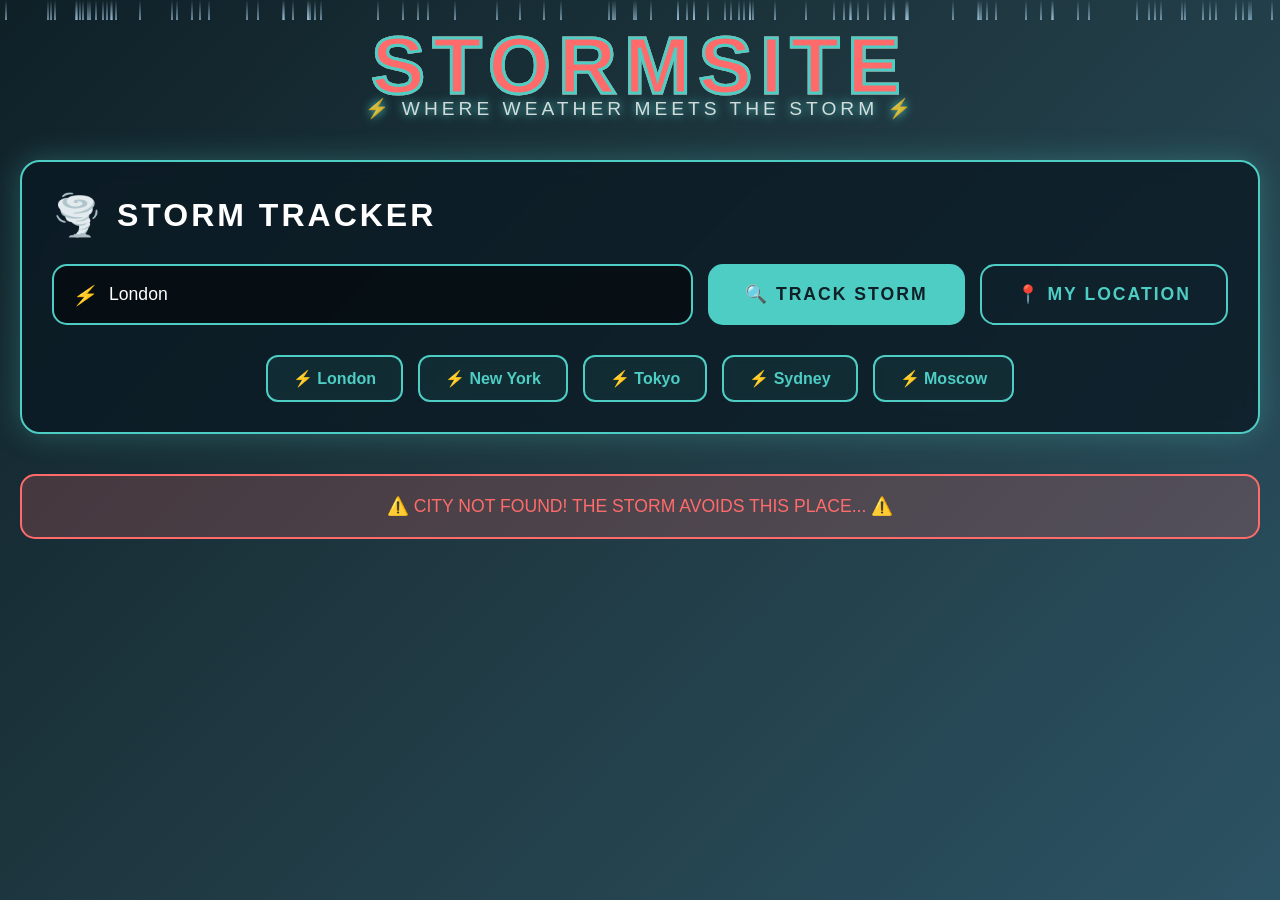
==== Stormsite/index.html @ b5565123 "Add files via upload" ====
<!DOCTYPE html>
<html lang="en">
<head>
    <meta charset="UTF-8">
    <meta name="viewport" content="width=device-width, initial-scale=1.0">
    <title>Stormsite - Your Ultimate Weather Companion</title>
    <style>
        * {
            margin: 0;
            padding: 0;
            box-sizing: border-box;
            font-family: 'Montserrat', 'Segoe UI', sans-serif;
        }

        body {
            min-height: 100vh;
            background: linear-gradient(135deg, #0f2027, #203a43, #2c5364);
            position: relative;
            overflow-x: hidden;
        }

        /* Animated storm background */
        .lightning {
            position: fixed;
            top: 0;
            left: 0;
            width: 100%;
            height: 100%;
            pointer-events: none;
            z-index: 1;
            animation: lightningFlash 8s infinite;
        }

        @keyframes lightningFlash {
            0%, 95%, 98% { background: transparent; }
            96%, 97% { background: rgba(255, 255, 255, 0.3); }
        }

        .rain {
            position: fixed;
            top: 0;
            left: 0;
            width: 100%;
            height: 100%;
            pointer-events: none;
            z-index: 2;
        }

        .raindrop {
            position: absolute;
            width: 2px;
            height: 20px;
            background: linear-gradient(transparent, rgba(174, 214, 241, 0.6));
            animation: rain linear infinite;
        }

        @keyframes rain {
            0% { transform: translateY(-100vh); }
            100% { transform: translateY(100vh); }
        }

        .container {
            max-width: 1400px;
            margin: 0 auto;
            padding: 20px;
            position: relative;
            z-index: 10;
        }

        /* Stormsite Header with Glitch Effect */
        .header {
            text-align: center;
            margin-bottom: 40px;
            position: relative;
        }

        .storm-title {
            font-size: 5rem;
            font-weight: 900;
            color: transparent;
            -webkit-text-stroke: 3px #4ecdc4;
            position: relative;
            text-transform: uppercase;
            letter-spacing: 8px;
            animation: flicker 3s infinite;
        }

        .storm-title::before,
        .storm-title::after {
            content: 'STORMSITE';
            position: absolute;
            top: 0;
            left: 0;
            width: 100%;
            height: 100%;
        }

        .storm-title::before {
            color: #ff6b6b;
            -webkit-text-stroke: 3px #ff6b6b;
            animation: glitch 3s infinite;
            z-index: -1;
        }

        .storm-title::after {
            color: #4ecdc4;
            -webkit-text-stroke: 3px #4ecdc4;
            animation: glitch 2s infinite reverse;
            z-index: -2;
        }

        @keyframes glitch {
            0%, 100% { transform: translate(0); }
            20% { transform: translate(-5px, 5px); }
            40% { transform: translate(-5px, -5px); }
            60% { transform: translate(5px, 5px); }
            80% { transform: translate(5px, -5px); }
        }

        @keyframes flicker {
            0%, 100% { opacity: 1; }
            41% { opacity: 1; }
            42% { opacity: 0.8; }
            43% { opacity: 1; }
            44% { opacity: 0.6; }
            45% { opacity: 1; }
        }

        .tagline {
            color: rgba(255,255,255,0.8);
            font-size: 1.2rem;
            letter-spacing: 4px;
            text-transform: uppercase;
            margin-top: -15px;
            text-shadow: 0 0 10px #4ecdc4;
        }

        /* Storm Search Section */
        .storm-search {
            background: rgba(10, 25, 35, 0.8);
            backdrop-filter: blur(10px);
            border-radius: 20px;
            padding: 30px;
            margin-bottom: 40px;
            border: 2px solid #4ecdc4;
            box-shadow: 0 0 30px rgba(78, 205, 196, 0.3);
            transform-style: preserve-3d;
            animation: borderPulse 2s infinite;
        }

        @keyframes borderPulse {
            0%, 100% { border-color: #4ecdc4; box-shadow: 0 0 30px rgba(78, 205, 196, 0.3); }
            50% { border-color: #ff6b6b; box-shadow: 0 0 50px rgba(255, 107, 107, 0.5); }
        }

        .search-header {
            display: flex;
            align-items: center;
            gap: 15px;
            margin-bottom: 25px;
        }

        .storm-icon {
            font-size: 2.5rem;
            animation: stormSpin 4s linear infinite;
        }

        @keyframes stormSpin {
            from { transform: rotate(0deg); }
            to { transform: rotate(360deg); }
        }

        .search-header h2 {
            color: white;
            font-size: 2rem;
            text-transform: uppercase;
            letter-spacing: 3px;
        }

        .search-grid {
            display: grid;
            grid-template-columns: 1fr auto auto;
            gap: 15px;
        }

        .input-group {
            position: relative;
        }

        .input-group i {
            position: absolute;
            left: 20px;
            top: 50%;
            transform: translateY(-50%);
            color: #4ecdc4;
            font-size: 1.2rem;
        }

        #cityInput {
            width: 100%;
            padding: 18px 25px 18px 55px;
            font-size: 1.1rem;
            background: rgba(0, 0, 0, 0.5);
            border: 2px solid #4ecdc4;
            border-radius: 15px;
            color: white;
            transition: all 0.3s;
        }

        #cityInput:focus {
            outline: none;
            border-color: #ff6b6b;
            box-shadow: 0 0 20px rgba(255, 107, 107, 0.5);
            transform: scale(1.02);
        }

        #cityInput::placeholder {
            color: rgba(255,255,255,0.5);
        }

        .storm-btn {
            padding: 18px 35px;
            font-size: 1.1rem;
            font-weight: 700;
            text-transform: uppercase;
            letter-spacing: 2px;
            border: none;
            border-radius: 15px;
            cursor: pointer;
            transition: all 0.3s;
            position: relative;
            overflow: hidden;
            border: 2px solid transparent;
        }

        .storm-btn::before {
            content: '';
            position: absolute;
            top: 0;
            left: -100%;
            width: 100%;
            height: 100%;
            background: linear-gradient(90deg, transparent, rgba(255,255,255,0.2), transparent);
            transition: left 0.5s;
        }

        .storm-btn:hover::before {
            left: 100%;
        }

        .storm-btn.primary {
            background: #4ecdc4;
            color: #0f2027;
        }

        .storm-btn.primary:hover {
            background: #ff6b6b;
            color: white;
            transform: translateY(-3px);
            box-shadow: 0 10px 30px rgba(255, 107, 107, 0.4);
        }

        .storm-btn.secondary {
            background: transparent;
            color: #4ecdc4;
            border: 2px solid #4ecdc4;
        }

        .storm-btn.secondary:hover {
            background: #4ecdc4;
            color: #0f2027;
            transform: translateY(-3px);
            box-shadow: 0 10px 30px rgba(78, 205, 196, 0.4);
        }

        /* Storm Cities */
        .storm-cities {
            display: flex;
            gap: 15px;
            justify-content: center;
            flex-wrap: wrap;
            margin-top: 30px;
        }

        .city-bolt {
            background: rgba(78, 205, 196, 0.1);
            border: 2px solid #4ecdc4;
            color: #4ecdc4;
            padding: 12px 25px;
            border-radius: 12px;
            cursor: pointer;
            font-size: 1rem;
            font-weight: 600;
            transition: all 0.3s;
            backdrop-filter: blur(5px);
            display: flex;
            align-items: center;
            gap: 10px;
        }

        .city-bolt:hover {
            background: #ff6b6b;
            border-color: #ff6b6b;
            color: white;
            transform: scale(1.1) rotate(2deg);
            box-shadow: 0 0 30px rgba(255, 107, 107, 0.5);
        }

        .city-bolt i {
            font-size: 1.2rem;
        }

        /* Storm Current Weather */
        .storm-current {
            background: rgba(10, 25, 35, 0.9);
            backdrop-filter: blur(10px);
            border-radius: 30px;
            padding: 40px;
            margin-bottom: 40px;
            border: 2px solid #4ecdc4;
            position: relative;
            overflow: hidden;
            animation: slideInStorm 0.8s ease;
        }

        @keyframes slideInStorm {
            from { transform: translateX(-100px) rotate(-5deg); opacity: 0; }
            to { transform: translateX(0) rotate(0); opacity: 1; }
        }

        .storm-effect {
            position: absolute;
            top: 0;
            left: 0;
            width: 100%;
            height: 100%;
            background: radial-gradient(circle at 20% 50%, rgba(78, 205, 196, 0.1), transparent 50%);
            pointer-events: none;
        }

        .weather-header-storm {
            display: grid;
            grid-template-columns: auto 1fr auto;
            gap: 30px;
            align-items: center;
            margin-bottom: 40px;
        }

        .storm-location h2 {
            color: #4ecdc4;
            font-size: 2.5rem;
            font-weight: 700;
            text-transform: uppercase;
            letter-spacing: 2px;
        }

        .storm-location p {
            color: rgba(255,255,255,0.7);
            font-size: 1.1rem;
        }

        .storm-temp-box {
            text-align: center;
            cursor: pointer;
        }

        .storm-temp {
            font-size: 6rem;
            font-weight: 900;
            color: #ff6b6b;
            text-shadow: 0 0 30px rgba(255, 107, 107, 0.5);
            line-height: 1;
            position: relative;
            display: inline-block;
        }

        .storm-temp small {
            font-size: 2rem;
            color: #4ecdc4;
        }

        .temp-switch {
            margin-top: 10px;
            font-size: 1rem;
            color: #4ecdc4;
            opacity: 0.7;
        }

        .storm-icon-large {
            font-size: 8rem;
            filter: drop-shadow(0 0 30px #4ecdc4);
            animation: stormFloat 3s ease-in-out infinite;
        }

        @keyframes stormFloat {
            0%, 100% { transform: translateY(0) rotate(0deg); }
            50% { transform: translateY(-20px) rotate(5deg); }
        }

        .storm-details {
            display: grid;
            grid-template-columns: repeat(auto-fit, minmax(200px, 1fr));
            gap: 25px;
            margin-top: 40px;
        }

        .storm-detail-card {
            background: rgba(78, 205, 196, 0.1);
            border: 2px solid #4ecdc4;
            border-radius: 20px;
            padding: 25px;
            text-align: center;
            transition: all 0.3s;
            cursor: pointer;
            position: relative;
            overflow: hidden;
        }

        .storm-detail-card::after {
            content: '⚡';
            position: absolute;
            bottom: -20px;
            right: -20px;
            font-size: 4rem;
            opacity: 0.1;
            transform: rotate(-20deg);
        }

        .storm-detail-card:hover {
            transform: translateY(-10px) scale(1.05);
            border-color: #ff6b6b;
            background: rgba(255, 107, 107, 0.1);
        }

        .storm-detail-card i {
            font-size: 2.5rem;
            color: #4ecdc4;
            margin-bottom: 15px;
        }

        .detail-label-storm {
            color: rgba(255,255,255,0.7);
            font-size: 0.9rem;
            text-transform: uppercase;
            letter-spacing: 1px;
            margin-bottom: 10px;
        }

        .detail-value-storm {
            color: #ff6b6b;
            font-size: 2rem;
            font-weight: 700;
        }

        /* Storm Forecast */
        .storm-forecast {
            background: rgba(10, 25, 35, 0.9);
            backdrop-filter: blur(10px);
            border-radius: 30px;
            padding: 40px;
            border: 2px solid #4ecdc4;
            margin-bottom: 40px;
        }

        .forecast-header {
            display: flex;
            justify-content: space-between;
            align-items: center;
            margin-bottom: 30px;
        }

        .forecast-header h3 {
            color: #4ecdc4;
            font-size: 2rem;
            text-transform: uppercase;
            letter-spacing: 2px;
        }

        .forecast-scroll {
            display: grid;
            grid-template-columns: repeat(auto-fit, minmax(180px, 1fr));
            gap: 20px;
        }

        .storm-day-card {
            background: rgba(78, 205, 196, 0.1);
            border: 2px solid #4ecdc4;
            border-radius: 20px;
            padding: 25px 15px;
            text-align: center;
            transition: all 0.3s;
            cursor: pointer;
            position: relative;
            overflow: hidden;
        }

        .storm-day-card:hover {
            transform: translateY(-10px) rotate(-2deg);
            border-color: #ff6b6b;
            box-shadow: 0 20px 40px rgba(255, 107, 107, 0.3);
        }

        .day-name {
            color: #4ecdc4;
            font-size: 1.3rem;
            font-weight: 700;
            margin-bottom: 10px;
        }

        .day-date {
            color: rgba(255,255,255,0.6);
            font-size: 0.9rem;
            margin-bottom: 20px;
        }

        .day-icon {
            font-size: 3rem;
            margin-bottom: 15px;
            filter: drop-shadow(0 0 15px #4ecdc4);
        }

        .day-temp {
            font-size: 2rem;
            font-weight: 700;
            color: #ff6b6b;
        }

        .day-desc {
            color: rgba(255,255,255,0.7);
            font-size: 0.9rem;
            margin-top: 10px;
            text-transform: capitalize;
        }

        /* Storm Facts */
        .storm-facts {
            background: rgba(10, 25, 35, 0.9);
            backdrop-filter: blur(10px);
            border-radius: 20px;
            padding: 25px 35px;
            border: 2px solid #4ecdc4;
            cursor: pointer;
            transition: all 0.3s;
            margin-bottom: 30px;
        }

        .storm-facts:hover {
            transform: scale(1.02);
            border-color: #ff6b6b;
            box-shadow: 0 0 40px rgba(255, 107, 107, 0.3);
        }

        .fact-content {
            display: flex;
            align-items: center;
            gap: 20px;
            color: white;
        }

        .fact-icon {
            font-size: 2.5rem;
            animation: thunderShake 2s infinite;
        }

        @keyframes thunderShake {
            0%, 100% { transform: translateX(0); }
            25% { transform: translateX(-5px); }
            75% { transform: translateX(5px); }
        }

        .fact-text {
            font-size: 1.1rem;
            line-height: 1.5;
            color: #4ecdc4;
        }

        /* Loading Animation */
        .storm-loading {
            text-align: center;
            padding: 60px;
        }

        .thunder-spinner {
            width: 80px;
            height: 80px;
            position: relative;
            margin: 0 auto 30px;
        }

        .bolt {
            position: absolute;
            font-size: 3rem;
            animation: thunderBolt 1.5s infinite;
        }

        .bolt:nth-child(1) { animation-delay: 0s; left: 0; }
        .bolt:nth-child(2) { animation-delay: 0.5s; left: 30px; }
        .bolt:nth-child(3) { animation-delay: 1s; left: 60px; }

        @keyframes thunderBolt {
            0%, 100% { transform: translateY(0) scale(1); opacity: 1; }
            50% { transform: translateY(-30px) scale(1.2); opacity: 0.7; }
        }

        .storm-loading p {
            color: #4ecdc4;
            font-size: 1.2rem;
            text-transform: uppercase;
            letter-spacing: 3px;
        }

        /* Error Message */
        .storm-error {
            background: rgba(255, 107, 107, 0.2);
            border: 2px solid #ff6b6b;
            border-radius: 15px;
            padding: 20px;
            text-align: center;
            margin-bottom: 20px;
            color: #ff6b6b;
            font-size: 1.1rem;
            animation: shake 0.5s;
        }

        @keyframes shake {
            0%, 100% { transform: translateX(0); }
            25% { transform: translateX(-10px); }
            75% { transform: translateX(10px); }
        }

        /* Responsive */
        @media (max-width: 768px) {
            .storm-title { font-size: 3rem; }
            .search-grid { grid-template-columns: 1fr; }
            .weather-header-storm { grid-template-columns: 1fr; text-align: center; }
            .storm-temp { font-size: 4rem; }
            .storm-icon-large { font-size: 5rem; }
        }
    </style>
</head>
<body>
    <div class="lightning"></div>
    <div class="rain" id="rainContainer"></div>

    <div class="container">
        <div class="header">
            <h1 class="storm-title">STORMSITE</h1>
            <div class="tagline">⚡ WHERE WEATHER MEETS THE STORM ⚡</div>
        </div>

        <div class="storm-search">
            <div class="search-header">
                <div class="storm-icon">🌪️</div>
                <h2>STORM TRACKER</h2>
            </div>
            
            <div class="search-grid">
                <div class="input-group">
                    <i>⚡</i>
                    <input type="text" id="cityInput" placeholder="Enter city name..." value="London">
                </div>
                <button class="storm-btn primary" onclick="getWeather()">
                    <span>🔍</span> TRACK STORM
                </button>
                <button class="storm-btn secondary" onclick="getCurrentLocation()">
                    <span>📍</span> MY LOCATION
                </button>
            </div>

            <div class="storm-cities" id="recentCities"></div>
        </div>

        <div class="storm-error" id="errorMessage" style="display: none;"></div>
        
        <div class="storm-loading" id="loading" style="display: none;">
            <div class="thunder-spinner">
                <div class="bolt">⚡</div>
                <div class="bolt">⚡</div>
                <div class="bolt">⚡</div>
            </div>
            <p>SUMMONING THE STORM...</p>
        </div>

        <div id="weatherContent" style="display: none;">
            <div class="storm-current" id="currentWeather"></div>
            
            <div class="storm-forecast">
                <div class="forecast-header">
                    <h3>⚡ 5-DAY STORM FORECAST ⚡</h3>
                    <div style="color: #4ecdc4;">← SWIPE →</div>
                </div>
                <div class="forecast-scroll" id="forecastGrid"></div>
            </div>

            <div class="storm-facts" id="funFact" onclick="showNewFunFact()">
                <div class="fact-content">
                    <div class="fact-icon">🌩️</div>
                    <div class="fact-text" id="funFactText">Did you know? Lightning strikes the Earth about 100 times every second!</div>
                </div>
            </div>
        </div>
    </div>

    <script>
        const API_KEY = '5653e706ceb01e537c389bdd54d76e21'; // Replace with your actual OpenWeatherMap API key
        const BASE_URL = 'https://api.openweathermap.org/data/2.5';
        
        let recentCities = JSON.parse(localStorage.getItem('stormsiteCities')) || ['London', 'New York', 'Tokyo', 'Sydney', 'Moscow'];
        let currentTempCelsius = null;
        let currentUnit = 'C';

        const stormFacts = [
            "⚡ Lightning strikes the Earth about 100 times every second!",
            "🌪️ A single hurricane can release energy equivalent to 10,000 nuclear bombs!",
            "🌧️ The heaviest rainfall ever recorded was 1.825 meters in 24 hours!",
            "❄️ The largest snowflake ever recorded was 38cm wide!",
            "🌈 Rainbows are actually full circles, but we only see half from ground!",
            "🌡️ The highest temperature ever recorded was 56.7°C in Death Valley!",
            "🌬️ Wind isn't visible, but the fastest wind speed was 407 km/h!",
            "⛈️ A thunderstorm can produce up to 100 million volts of electricity!",
            "☁️ A single cloud can weigh more than 1 million pounds!",
            "🌊 90% of global warming is absorbed by the oceans!"
        ];

        // Initialize rain effect
        function createRain() {
            const rainContainer = document.getElementById('rainContainer');
            for (let i = 0; i < 100; i++) {
                const raindrop = document.createElement('div');
                raindrop.className = 'raindrop';
                raindrop.style.left = Math.random() * 100 + '%';
                raindrop.style.animationDuration = (Math.random() * 1 + 0.5) + 's';
                raindrop.style.animationDelay = Math.random() * 5 + 's';
                rainContainer.appendChild(raindrop);
            }
        }

        createRain();
        displayRecentCities();
        showNewFunFact();

        function showNewFunFact() {
            const randomFact = stormFacts[Math.floor(Math.random() * stormFacts.length)];
            document.getElementById('funFactText').textContent = randomFact;
        }

        function displayRecentCities() {
            const container = document.getElementById('recentCities');
            container.innerHTML = '';
            
            recentCities.forEach(city => {
                const chip = document.createElement('div');
                chip.className = 'city-bolt';
                chip.innerHTML = `⚡ ${city}`;
                chip.onclick = () => getWeather(city);
                container.appendChild(chip);
            });
        }

        function addToRecentCities(city) {
            if (!recentCities.includes(city)) {
                recentCities.unshift(city);
                if (recentCities.length > 5) {
                    recentCities.pop();
                }
                localStorage.setItem('stormsiteCities', JSON.stringify(recentCities));
                displayRecentCities();
            }
        }

        function showLoading(show) {
            document.getElementById('loading').style.display = show ? 'block' : 'none';
            if (show) {
                document.getElementById('weatherContent').style.display = 'none';
            }
        }

        function showError(message) {
            const errorDiv = document.getElementById('errorMessage');
            errorDiv.textContent = '⚠️ ' + message + ' ⚠️';
            errorDiv.style.display = 'block';
            setTimeout(() => {
                errorDiv.style.display = 'none';
            }, 4000);
        }

        async function getWeather(city = null) {
            const cityInput = document.getElementById('cityInput');
            const searchCity = city || cityInput.value.trim();
            
            if (!searchCity) {
                showError('ENTER A CITY TO TRACK THE STORM!');
                return;
            }

            showLoading(true);

            try {
                const currentWeather = await fetchWeatherData(`weather?q=${searchCity}&units=metric`);
                const forecast = await fetchWeatherData(`forecast?q=${searchCity}&units=metric`);
                
                currentTempCelsius = currentWeather.main.temp;
                displayCurrentWeather(currentWeather);
                displayForecast(forecast);
                
                addToRecentCities(searchCity);
                cityInput.value = searchCity;
                
                document.getElementById('weatherContent').style.display = 'block';
                showLoading(false);
            } catch (error) {
                showError('CITY NOT FOUND! THE STORM AVOIDS THIS PLACE...');
                showLoading(false);
            }
        }

        async function fetchWeatherData(endpoint) {
            const response = await fetch(`${BASE_URL}/${endpoint}&appid=${API_KEY}`);
            
            if (!response.ok) {
                throw new Error('Weather data not available');
            }
            
            return await response.json();
        }

        function displayCurrentWeather(data) {
            const currentWeather = document.getElementById('currentWeather');
            
            const weatherHtml = `
                <div class="storm-effect"></div>
                <div class="weather-header-storm">
                    <div class="storm-location">
                        <h2>${data.name}</h2>
                        <p>${data.sys.country} • ${new Date().toLocaleDateString('en-US', { weekday: 'long', month: 'long', day: 'numeric' })}</p>
                    </div>
                    <div class="storm-icon-large">${getStormIcon(data.weather[0].icon)}</div>
                    <div class="storm-temp-box" onclick="toggleTemperatureUnit()">
                        <div class="storm-temp">
                            ${Math.round(currentUnit === 'C' ? data.main.temp : (data.main.temp * 9/5) + 32)}<small>°${currentUnit}</small>
                        </div>
                        <div class="temp-switch">⚡ CLICK TO TOGGLE ⚡</div>
                    </div>
                </div>
                <div style="text-align: center; margin: 20px 0;">
                    <span style="color: #4ecdc4; font-size: 2rem; text-transform: uppercase;">${data.weather[0].description}</span>
                </div>
                <div class="storm-details">
                    <div class="storm-detail-card">
                        <i>🌡️</i>
                        <div class="detail-label-storm">FEELS LIKE</div>
                        <div class="detail-value-storm">${Math.round(data.main.feels_like)}°${currentUnit}</div>
                    </div>
                    <div class="storm-detail-card">
                        <i>💧</i>
                        <div class="detail-label-storm">HUMIDITY</div>
                        <div class="detail-value-storm">${data.main.humidity}%</div>
                    </div>
                    <div class="storm-detail-card">
                        <i>🌪️</i>
                        <div class="detail-label-storm">WIND SPEED</div>
                        <div class="detail-value-storm">${data.wind.speed} m/s</div>
                    </div>
                    <div class="storm-detail-card">
                        <i>📊</i>
                        <div class="detail-label-storm">PRESSURE</div>
                        <div class="detail-value-storm">${data.main.pressure} hPa</div>
                    </div>
                </div>
            `;
            
            currentWeather.innerHTML = weatherHtml;
        }

        function displayForecast(data) {
            const forecastGrid = document.getElementById('forecastGrid');
            
            const dailyForecasts = data.list.filter(item => item.dt_txt.includes('12:00:00')).slice(0, 5);
            
            let forecastHtml = '';
            
            dailyForecasts.forEach(day => {
                const date = new Date(day.dt * 1000);
                
                forecastHtml += `
                    <div class="storm-day-card">
                        <div class="day-name">${date.toLocaleDateString('en-US', { weekday: 'short' })}</div>
                        <div class="day-date">${date.toLocaleDateString('en-US', { month: 'short', day: 'numeric' })}</div>
                        <div class="day-icon">${getStormIcon(day.weather[0].icon)}</div>
                        <div class="day-temp">${Math.round(day.main.temp)}°C</div>
                        <div class="day-desc">${day.weather[0].description}</div>
                    </div>
                `;
            });
            
            forecastGrid.innerHTML = forecastHtml;
        }

        function getStormIcon(iconCode) {
            const iconMap = {
                '01d': '☀️', '01n': '🌙',
                '02d': '⛅', '02n': '☁️',
                '03d': '☁️', '03n': '☁️',
                '04d': '☁️', '04n': '☁️',
                '09d': '🌧️', '09n': '🌧️',
                '10d': '🌦️', '10n': '🌧️',
                '11d': '⛈️', '11n': '⛈️',
                '13d': '❄️', '13n': '❄️',
                '50d': '🌫️', '50n': '🌫️'
            };
            return iconMap[iconCode] || '☀️';
        }

        function toggleTemperatureUnit() {
            if (currentUnit === 'C') {
                currentUnit = 'F';
            } else {
                currentUnit = 'C';
            }
            
            const cityInput = document.getElementById('cityInput').value;
            if (cityInput) {
                getWeather(cityInput);
            }
        }

        function getCurrentLocation() {
            if (navigator.geolocation) {
                showLoading(true);
                navigator.geolocation.getCurrentLocation({
                    enableHighAccuracy: true,
                    timeout: 5000,
                    maximumAge: 0
                }, async position => {
                    try {
                        const { latitude, longitude } = position.coords;
                        const currentWeather = await fetchWeatherData(`weather?lat=${latitude}&lon=${longitude}&units=metric`);
                        const forecast = await fetchWeatherData(`forecast?lat=${latitude}&lon=${longitude}&units=metric`);
                        
                        document.getElementById('cityInput').value = currentWeather.name;
                        
                        displayCurrentWeather(currentWeather);
                        displayForecast(forecast);
                        
                        addToRecentCities(currentWeather.name);
                        
                        document.getElementById('weatherContent').style.display = 'block';
                        showLoading(false);
                    } catch (error) {
                        showError('STORM CANT FIND YOUR LOCATION!');
                        showLoading(false);
                    }
                }, error => {
                    let errorMsg = 'LOCATION ACCESS DENIED! ';
                    switch(error.code) {
                        case error.PERMISSION_DENIED:
                            errorMsg += 'ALLOW LOCATION TO TRACK STORMS';
                            break;
                        case error.POSITION_UNAVAILABLE:
                            errorMsg += 'LOCATION SIGNAL LOST IN STORM';
                            break;
                        case error.TIMEOUT:
                            errorMsg += 'LOCATION TIMEOUT - STORM TOO STRONG';
                            break;
                    }
                    showError(errorMsg);
                    showLoading(false);
                });
            } else {
                showError('GEOLOCATION NOT SUPPORTED - USE SEARCH INSTEAD');
            }
        }

        // Load default city on page load
        window.onload = function() {
            getWeather('London');
        };
    </script>
</body>
</html>
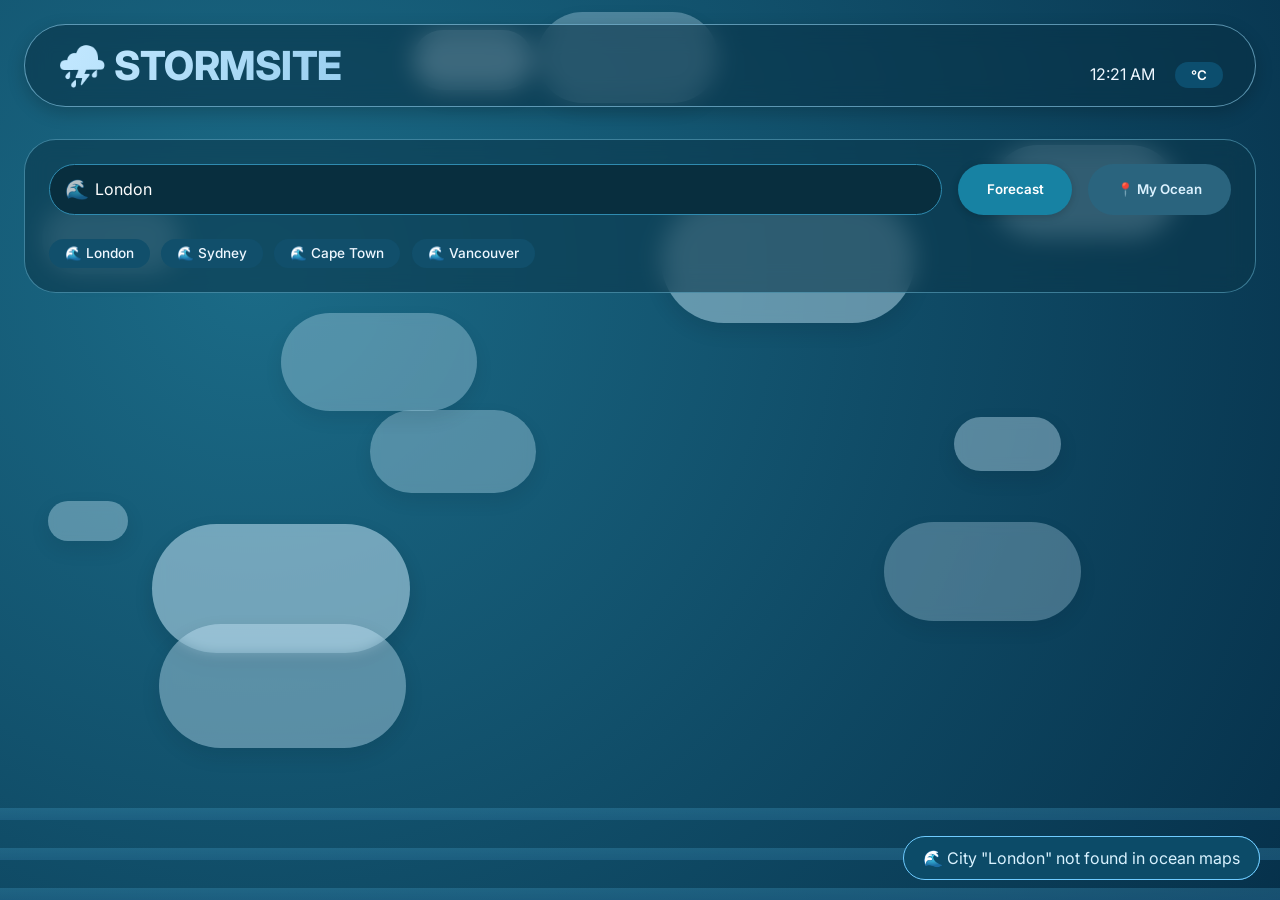
==== commit c4a4abc0: "Update index.html Split the files for the storm app. Now introducing Stormsite 2.0. Ocean and tides " ====
--- a/Stormsite/index.html
+++ b/Stormsite/index.html
@@ -2,979 +2,46 @@
 <html lang="en">
 <head>
     <meta charset="UTF-8">
-    <meta name="viewport" content="width=device-width, initial-scale=1.0">
-    <title>Stormsite - Your Ultimate Weather Companion</title>
-    <style>
-        * {
-            margin: 0;
-            padding: 0;
-            box-sizing: border-box;
-            font-family: 'Montserrat', 'Segoe UI', sans-serif;
-        }
-
-        body {
-            min-height: 100vh;
-            background: linear-gradient(135deg, #0f2027, #203a43, #2c5364);
-            position: relative;
-            overflow-x: hidden;
-        }
-
-        /* Animated storm background */
-        .lightning {
-            position: fixed;
-            top: 0;
-            left: 0;
-            width: 100%;
-            height: 100%;
-            pointer-events: none;
-            z-index: 1;
-            animation: lightningFlash 8s infinite;
-        }
-
-        @keyframes lightningFlash {
-            0%, 95%, 98% { background: transparent; }
-            96%, 97% { background: rgba(255, 255, 255, 0.3); }
-        }
-
-        .rain {
-            position: fixed;
-            top: 0;
-            left: 0;
-            width: 100%;
-            height: 100%;
-            pointer-events: none;
-            z-index: 2;
-        }
-
-        .raindrop {
-            position: absolute;
-            width: 2px;
-            height: 20px;
-            background: linear-gradient(transparent, rgba(174, 214, 241, 0.6));
-            animation: rain linear infinite;
-        }
-
-        @keyframes rain {
-            0% { transform: translateY(-100vh); }
-            100% { transform: translateY(100vh); }
-        }
-
-        .container {
-            max-width: 1400px;
-            margin: 0 auto;
-            padding: 20px;
-            position: relative;
-            z-index: 10;
-        }
-
-        /* Stormsite Header with Glitch Effect */
-        .header {
-            text-align: center;
-            margin-bottom: 40px;
-            position: relative;
-        }
-
-        .storm-title {
-            font-size: 5rem;
-            font-weight: 900;
-            color: transparent;
-            -webkit-text-stroke: 3px #4ecdc4;
-            position: relative;
-            text-transform: uppercase;
-            letter-spacing: 8px;
-            animation: flicker 3s infinite;
-        }
-
-        .storm-title::before,
-        .storm-title::after {
-            content: 'STORMSITE';
-            position: absolute;
-            top: 0;
-            left: 0;
-            width: 100%;
-            height: 100%;
-        }
-
-        .storm-title::before {
-            color: #ff6b6b;
-            -webkit-text-stroke: 3px #ff6b6b;
-            animation: glitch 3s infinite;
-            z-index: -1;
-        }
-
-        .storm-title::after {
-            color: #4ecdc4;
-            -webkit-text-stroke: 3px #4ecdc4;
-            animation: glitch 2s infinite reverse;
-            z-index: -2;
-        }
-
-        @keyframes glitch {
-            0%, 100% { transform: translate(0); }
-            20% { transform: translate(-5px, 5px); }
-            40% { transform: translate(-5px, -5px); }
-            60% { transform: translate(5px, 5px); }
-            80% { transform: translate(5px, -5px); }
-        }
-
-        @keyframes flicker {
-            0%, 100% { opacity: 1; }
-            41% { opacity: 1; }
-            42% { opacity: 0.8; }
-            43% { opacity: 1; }
-            44% { opacity: 0.6; }
-            45% { opacity: 1; }
-        }
-
-        .tagline {
-            color: rgba(255,255,255,0.8);
-            font-size: 1.2rem;
-            letter-spacing: 4px;
-            text-transform: uppercase;
-            margin-top: -15px;
-            text-shadow: 0 0 10px #4ecdc4;
-        }
-
-        /* Storm Search Section */
-        .storm-search {
-            background: rgba(10, 25, 35, 0.8);
-            backdrop-filter: blur(10px);
-            border-radius: 20px;
-            padding: 30px;
-            margin-bottom: 40px;
-            border: 2px solid #4ecdc4;
-            box-shadow: 0 0 30px rgba(78, 205, 196, 0.3);
-            transform-style: preserve-3d;
-            animation: borderPulse 2s infinite;
-        }
-
-        @keyframes borderPulse {
-            0%, 100% { border-color: #4ecdc4; box-shadow: 0 0 30px rgba(78, 205, 196, 0.3); }
-            50% { border-color: #ff6b6b; box-shadow: 0 0 50px rgba(255, 107, 107, 0.5); }
-        }
-
-        .search-header {
-            display: flex;
-            align-items: center;
-            gap: 15px;
-            margin-bottom: 25px;
-        }
-
-        .storm-icon {
-            font-size: 2.5rem;
-            animation: stormSpin 4s linear infinite;
-        }
-
-        @keyframes stormSpin {
-            from { transform: rotate(0deg); }
-            to { transform: rotate(360deg); }
-        }
-
-        .search-header h2 {
-            color: white;
-            font-size: 2rem;
-            text-transform: uppercase;
-            letter-spacing: 3px;
-        }
-
-        .search-grid {
-            display: grid;
-            grid-template-columns: 1fr auto auto;
-            gap: 15px;
-        }
-
-        .input-group {
-            position: relative;
-        }
-
-        .input-group i {
-            position: absolute;
-            left: 20px;
-            top: 50%;
-            transform: translateY(-50%);
-            color: #4ecdc4;
-            font-size: 1.2rem;
-        }
-
-        #cityInput {
-            width: 100%;
-            padding: 18px 25px 18px 55px;
-            font-size: 1.1rem;
-            background: rgba(0, 0, 0, 0.5);
-            border: 2px solid #4ecdc4;
-            border-radius: 15px;
-            color: white;
-            transition: all 0.3s;
-        }
-
-        #cityInput:focus {
-            outline: none;
-            border-color: #ff6b6b;
-            box-shadow: 0 0 20px rgba(255, 107, 107, 0.5);
-            transform: scale(1.02);
-        }
-
-        #cityInput::placeholder {
-            color: rgba(255,255,255,0.5);
-        }
-
-        .storm-btn {
-            padding: 18px 35px;
-            font-size: 1.1rem;
-            font-weight: 700;
-            text-transform: uppercase;
-            letter-spacing: 2px;
-            border: none;
-            border-radius: 15px;
-            cursor: pointer;
-            transition: all 0.3s;
-            position: relative;
-            overflow: hidden;
-            border: 2px solid transparent;
-        }
-
-        .storm-btn::before {
-            content: '';
-            position: absolute;
-            top: 0;
-            left: -100%;
-            width: 100%;
-            height: 100%;
-            background: linear-gradient(90deg, transparent, rgba(255,255,255,0.2), transparent);
-            transition: left 0.5s;
-        }
-
-        .storm-btn:hover::before {
-            left: 100%;
-        }
-
-        .storm-btn.primary {
-            background: #4ecdc4;
-            color: #0f2027;
-        }
-
-        .storm-btn.primary:hover {
-            background: #ff6b6b;
-            color: white;
-            transform: translateY(-3px);
-            box-shadow: 0 10px 30px rgba(255, 107, 107, 0.4);
-        }
-
-        .storm-btn.secondary {
-            background: transparent;
-            color: #4ecdc4;
-            border: 2px solid #4ecdc4;
-        }
-
-        .storm-btn.secondary:hover {
-            background: #4ecdc4;
-            color: #0f2027;
-            transform: translateY(-3px);
-            box-shadow: 0 10px 30px rgba(78, 205, 196, 0.4);
-        }
-
-        /* Storm Cities */
-        .storm-cities {
-            display: flex;
-            gap: 15px;
-            justify-content: center;
-            flex-wrap: wrap;
-            margin-top: 30px;
-        }
-
-        .city-bolt {
-            background: rgba(78, 205, 196, 0.1);
-            border: 2px solid #4ecdc4;
-            color: #4ecdc4;
-            padding: 12px 25px;
-            border-radius: 12px;
-            cursor: pointer;
-            font-size: 1rem;
-            font-weight: 600;
-            transition: all 0.3s;
-            backdrop-filter: blur(5px);
-            display: flex;
-            align-items: center;
-            gap: 10px;
-        }
-
-        .city-bolt:hover {
-            background: #ff6b6b;
-            border-color: #ff6b6b;
-            color: white;
-            transform: scale(1.1) rotate(2deg);
-            box-shadow: 0 0 30px rgba(255, 107, 107, 0.5);
-        }
-
-        .city-bolt i {
-            font-size: 1.2rem;
-        }
-
-        /* Storm Current Weather */
-        .storm-current {
-            background: rgba(10, 25, 35, 0.9);
-            backdrop-filter: blur(10px);
-            border-radius: 30px;
-            padding: 40px;
-            margin-bottom: 40px;
-            border: 2px solid #4ecdc4;
-            position: relative;
-            overflow: hidden;
-            animation: slideInStorm 0.8s ease;
-        }
-
-        @keyframes slideInStorm {
-            from { transform: translateX(-100px) rotate(-5deg); opacity: 0; }
-            to { transform: translateX(0) rotate(0); opacity: 1; }
-        }
-
-        .storm-effect {
-            position: absolute;
-            top: 0;
-            left: 0;
-            width: 100%;
-            height: 100%;
-            background: radial-gradient(circle at 20% 50%, rgba(78, 205, 196, 0.1), transparent 50%);
-            pointer-events: none;
-        }
-
-        .weather-header-storm {
-            display: grid;
-            grid-template-columns: auto 1fr auto;
-            gap: 30px;
-            align-items: center;
-            margin-bottom: 40px;
-        }
-
-        .storm-location h2 {
-            color: #4ecdc4;
-            font-size: 2.5rem;
-            font-weight: 700;
-            text-transform: uppercase;
-            letter-spacing: 2px;
-        }
-
-        .storm-location p {
-            color: rgba(255,255,255,0.7);
-            font-size: 1.1rem;
-        }
-
-        .storm-temp-box {
-            text-align: center;
-            cursor: pointer;
-        }
-
-        .storm-temp {
-            font-size: 6rem;
-            font-weight: 900;
-            color: #ff6b6b;
-            text-shadow: 0 0 30px rgba(255, 107, 107, 0.5);
-            line-height: 1;
-            position: relative;
-            display: inline-block;
-        }
-
-        .storm-temp small {
-            font-size: 2rem;
-            color: #4ecdc4;
-        }
-
-        .temp-switch {
-            margin-top: 10px;
-            font-size: 1rem;
-            color: #4ecdc4;
-            opacity: 0.7;
-        }
-
-        .storm-icon-large {
-            font-size: 8rem;
-            filter: drop-shadow(0 0 30px #4ecdc4);
-            animation: stormFloat 3s ease-in-out infinite;
-        }
-
-        @keyframes stormFloat {
-            0%, 100% { transform: translateY(0) rotate(0deg); }
-            50% { transform: translateY(-20px) rotate(5deg); }
-        }
-
-        .storm-details {
-            display: grid;
-            grid-template-columns: repeat(auto-fit, minmax(200px, 1fr));
-            gap: 25px;
-            margin-top: 40px;
-        }
-
-        .storm-detail-card {
-            background: rgba(78, 205, 196, 0.1);
-            border: 2px solid #4ecdc4;
-            border-radius: 20px;
-            padding: 25px;
-            text-align: center;
-            transition: all 0.3s;
-            cursor: pointer;
-            position: relative;
-            overflow: hidden;
-        }
-
-        .storm-detail-card::after {
-            content: '⚡';
-            position: absolute;
-            bottom: -20px;
-            right: -20px;
-            font-size: 4rem;
-            opacity: 0.1;
-            transform: rotate(-20deg);
-        }
-
-        .storm-detail-card:hover {
-            transform: translateY(-10px) scale(1.05);
-            border-color: #ff6b6b;
-            background: rgba(255, 107, 107, 0.1);
-        }
-
-        .storm-detail-card i {
-            font-size: 2.5rem;
-            color: #4ecdc4;
-            margin-bottom: 15px;
-        }
-
-        .detail-label-storm {
-            color: rgba(255,255,255,0.7);
-            font-size: 0.9rem;
-            text-transform: uppercase;
-            letter-spacing: 1px;
-            margin-bottom: 10px;
-        }
-
-        .detail-value-storm {
-            color: #ff6b6b;
-            font-size: 2rem;
-            font-weight: 700;
-        }
-
-        /* Storm Forecast */
-        .storm-forecast {
-            background: rgba(10, 25, 35, 0.9);
-            backdrop-filter: blur(10px);
-            border-radius: 30px;
-            padding: 40px;
-            border: 2px solid #4ecdc4;
-            margin-bottom: 40px;
-        }
-
-        .forecast-header {
-            display: flex;
-            justify-content: space-between;
-            align-items: center;
-            margin-bottom: 30px;
-        }
-
-        .forecast-header h3 {
-            color: #4ecdc4;
-            font-size: 2rem;
-            text-transform: uppercase;
-            letter-spacing: 2px;
-        }
-
-        .forecast-scroll {
-            display: grid;
-            grid-template-columns: repeat(auto-fit, minmax(180px, 1fr));
-            gap: 20px;
-        }
-
-        .storm-day-card {
-            background: rgba(78, 205, 196, 0.1);
-            border: 2px solid #4ecdc4;
-            border-radius: 20px;
-            padding: 25px 15px;
-            text-align: center;
-            transition: all 0.3s;
-            cursor: pointer;
-            position: relative;
-            overflow: hidden;
-        }
-
-        .storm-day-card:hover {
-            transform: translateY(-10px) rotate(-2deg);
-            border-color: #ff6b6b;
-            box-shadow: 0 20px 40px rgba(255, 107, 107, 0.3);
-        }
-
-        .day-name {
-            color: #4ecdc4;
-            font-size: 1.3rem;
-            font-weight: 700;
-            margin-bottom: 10px;
-        }
-
-        .day-date {
-            color: rgba(255,255,255,0.6);
-            font-size: 0.9rem;
-            margin-bottom: 20px;
-        }
-
-        .day-icon {
-            font-size: 3rem;
-            margin-bottom: 15px;
-            filter: drop-shadow(0 0 15px #4ecdc4);
-        }
-
-        .day-temp {
-            font-size: 2rem;
-            font-weight: 700;
-            color: #ff6b6b;
-        }
-
-        .day-desc {
-            color: rgba(255,255,255,0.7);
-            font-size: 0.9rem;
-            margin-top: 10px;
-            text-transform: capitalize;
-        }
-
-        /* Storm Facts */
-        .storm-facts {
-            background: rgba(10, 25, 35, 0.9);
-            backdrop-filter: blur(10px);
-            border-radius: 20px;
-            padding: 25px 35px;
-            border: 2px solid #4ecdc4;
-            cursor: pointer;
-            transition: all 0.3s;
-            margin-bottom: 30px;
-        }
-
-        .storm-facts:hover {
-            transform: scale(1.02);
-            border-color: #ff6b6b;
-            box-shadow: 0 0 40px rgba(255, 107, 107, 0.3);
-        }
-
-        .fact-content {
-            display: flex;
-            align-items: center;
-            gap: 20px;
-            color: white;
-        }
-
-        .fact-icon {
-            font-size: 2.5rem;
-            animation: thunderShake 2s infinite;
-        }
-
-        @keyframes thunderShake {
-            0%, 100% { transform: translateX(0); }
-            25% { transform: translateX(-5px); }
-            75% { transform: translateX(5px); }
-        }
-
-        .fact-text {
-            font-size: 1.1rem;
-            line-height: 1.5;
-            color: #4ecdc4;
-        }
-
-        /* Loading Animation */
-        .storm-loading {
-            text-align: center;
-            padding: 60px;
-        }
-
-        .thunder-spinner {
-            width: 80px;
-            height: 80px;
-            position: relative;
-            margin: 0 auto 30px;
-        }
-
-        .bolt {
-            position: absolute;
-            font-size: 3rem;
-            animation: thunderBolt 1.5s infinite;
-        }
-
-        .bolt:nth-child(1) { animation-delay: 0s; left: 0; }
-        .bolt:nth-child(2) { animation-delay: 0.5s; left: 30px; }
-        .bolt:nth-child(3) { animation-delay: 1s; left: 60px; }
-
-        @keyframes thunderBolt {
-            0%, 100% { transform: translateY(0) scale(1); opacity: 1; }
-            50% { transform: translateY(-30px) scale(1.2); opacity: 0.7; }
-        }
-
-        .storm-loading p {
-            color: #4ecdc4;
-            font-size: 1.2rem;
-            text-transform: uppercase;
-            letter-spacing: 3px;
-        }
-
-        /* Error Message */
-        .storm-error {
-            background: rgba(255, 107, 107, 0.2);
-            border: 2px solid #ff6b6b;
-            border-radius: 15px;
-            padding: 20px;
-            text-align: center;
-            margin-bottom: 20px;
-            color: #ff6b6b;
-            font-size: 1.1rem;
-            animation: shake 0.5s;
-        }
-
-        @keyframes shake {
-            0%, 100% { transform: translateX(0); }
-            25% { transform: translateX(-10px); }
-            75% { transform: translateX(10px); }
-        }
-
-        /* Responsive */
-        @media (max-width: 768px) {
-            .storm-title { font-size: 3rem; }
-            .search-grid { grid-template-columns: 1fr; }
-            .weather-header-storm { grid-template-columns: 1fr; text-align: center; }
-            .storm-temp { font-size: 4rem; }
-            .storm-icon-large { font-size: 5rem; }
-        }
-    </style>
+    <meta name="viewport" content="width=device-width, initial-scale=1.0, viewport-fit=cover">
+    <title>Stormsite | Ocean & Sky Weather</title>
+    <link rel="stylesheet" href="style.css">
+    <link href="https://fonts.googleapis.com/css2?family=Inter:opsz,wght@14..32,400;14..32,600;14..32,800&display=swap" rel="stylesheet">
 </head>
 <body>
-    <div class="lightning"></div>
-    <div class="rain" id="rainContainer"></div>
+    <!-- Animated background layers -->
+    <div class="ocean-bg"></div>
+    <div class="cloud-layer" id="cloudLayer"></div>
+    <div class="wave-overlay"></div>
 
     <div class="container">
-        <div class="header">
-            <h1 class="storm-title">STORMSITE</h1>
-            <div class="tagline">⚡ WHERE WEATHER MEETS THE STORM ⚡</div>
+        <header class="storm-header">
+            <h1>⛈️ STORMSITE</h1>
+            <div class="header-utils">
+                <span id="liveClock">--:--</span>
+                <button id="unitToggle" class="unit-pill">°C</button>
+            </div>
+        </header>
+
+        <div class="search-panel">
+            <div class="search-flex">
+                <div class="input-group">
+                    <span class="search-icon">🌊</span>
+                    <input type="text" id="cityInput" placeholder="e.g., Lisbon, Bali, Tokyo" value="London">
+                </div>
+                <button id="searchBtn" class="btn-primary">Forecast</button>
+                <button id="locationBtn" class="btn-secondary">📍 My Ocean</button>
+            </div>
+            <div class="recent-strip" id="recentContainer"></div>
         </div>
 
-        <div class="storm-search">
-            <div class="search-header">
-                <div class="storm-icon">🌪️</div>
-                <h2>STORM TRACKER</h2>
-            </div>
-            
-            <div class="search-grid">
-                <div class="input-group">
-                    <i>⚡</i>
-                    <input type="text" id="cityInput" placeholder="Enter city name..." value="London">
-                </div>
-                <button class="storm-btn primary" onclick="getWeather()">
-                    <span>🔍</span> TRACK STORM
-                </button>
-                <button class="storm-btn secondary" onclick="getCurrentLocation()">
-                    <span>📍</span> MY LOCATION
-                </button>
-            </div>
-
-            <div class="storm-cities" id="recentCities"></div>
+        <div id="loadingSpinner" class="loading hidden">
+            <div class="wave-spinner"></div>
+            <p>reading the tides...</p>
         </div>
 
-        <div class="storm-error" id="errorMessage" style="display: none;"></div>
-        
-        <div class="storm-loading" id="loading" style="display: none;">
-            <div class="thunder-spinner">
-                <div class="bolt">⚡</div>
-                <div class="bolt">⚡</div>
-                <div class="bolt">⚡</div>
-            </div>
-            <p>SUMMONING THE STORM...</p>
-        </div>
-
-        <div id="weatherContent" style="display: none;">
-            <div class="storm-current" id="currentWeather"></div>
-            
-            <div class="storm-forecast">
-                <div class="forecast-header">
-                    <h3>⚡ 5-DAY STORM FORECAST ⚡</h3>
-                    <div style="color: #4ecdc4;">← SWIPE →</div>
-                </div>
-                <div class="forecast-scroll" id="forecastGrid"></div>
-            </div>
-
-            <div class="storm-facts" id="funFact" onclick="showNewFunFact()">
-                <div class="fact-content">
-                    <div class="fact-icon">🌩️</div>
-                    <div class="fact-text" id="funFactText">Did you know? Lightning strikes the Earth about 100 times every second!</div>
-                </div>
-            </div>
-        </div>
+        <div id="weatherDashboard" class="dashboard hidden"></div>
     </div>
 
-    <script>
-        const API_KEY = '5653e706ceb01e537c389bdd54d76e21'; // Replace with your actual OpenWeatherMap API key
-        const BASE_URL = 'https://api.openweathermap.org/data/2.5';
-        
-        let recentCities = JSON.parse(localStorage.getItem('stormsiteCities')) || ['London', 'New York', 'Tokyo', 'Sydney', 'Moscow'];
-        let currentTempCelsius = null;
-        let currentUnit = 'C';
-
-        const stormFacts = [
-            "⚡ Lightning strikes the Earth about 100 times every second!",
-            "🌪️ A single hurricane can release energy equivalent to 10,000 nuclear bombs!",
-            "🌧️ The heaviest rainfall ever recorded was 1.825 meters in 24 hours!",
-            "❄️ The largest snowflake ever recorded was 38cm wide!",
-            "🌈 Rainbows are actually full circles, but we only see half from ground!",
-            "🌡️ The highest temperature ever recorded was 56.7°C in Death Valley!",
-            "🌬️ Wind isn't visible, but the fastest wind speed was 407 km/h!",
-            "⛈️ A thunderstorm can produce up to 100 million volts of electricity!",
-            "☁️ A single cloud can weigh more than 1 million pounds!",
-            "🌊 90% of global warming is absorbed by the oceans!"
-        ];
-
-        // Initialize rain effect
-        function createRain() {
-            const rainContainer = document.getElementById('rainContainer');
-            for (let i = 0; i < 100; i++) {
-                const raindrop = document.createElement('div');
-                raindrop.className = 'raindrop';
-                raindrop.style.left = Math.random() * 100 + '%';
-                raindrop.style.animationDuration = (Math.random() * 1 + 0.5) + 's';
-                raindrop.style.animationDelay = Math.random() * 5 + 's';
-                rainContainer.appendChild(raindrop);
-            }
-        }
-
-        createRain();
-        displayRecentCities();
-        showNewFunFact();
-
-        function showNewFunFact() {
-            const randomFact = stormFacts[Math.floor(Math.random() * stormFacts.length)];
-            document.getElementById('funFactText').textContent = randomFact;
-        }
-
-        function displayRecentCities() {
-            const container = document.getElementById('recentCities');
-            container.innerHTML = '';
-            
-            recentCities.forEach(city => {
-                const chip = document.createElement('div');
-                chip.className = 'city-bolt';
-                chip.innerHTML = `⚡ ${city}`;
-                chip.onclick = () => getWeather(city);
-                container.appendChild(chip);
-            });
-        }
-
-        function addToRecentCities(city) {
-            if (!recentCities.includes(city)) {
-                recentCities.unshift(city);
-                if (recentCities.length > 5) {
-                    recentCities.pop();
-                }
-                localStorage.setItem('stormsiteCities', JSON.stringify(recentCities));
-                displayRecentCities();
-            }
-        }
-
-        function showLoading(show) {
-            document.getElementById('loading').style.display = show ? 'block' : 'none';
-            if (show) {
-                document.getElementById('weatherContent').style.display = 'none';
-            }
-        }
-
-        function showError(message) {
-            const errorDiv = document.getElementById('errorMessage');
-            errorDiv.textContent = '⚠️ ' + message + ' ⚠️';
-            errorDiv.style.display = 'block';
-            setTimeout(() => {
-                errorDiv.style.display = 'none';
-            }, 4000);
-        }
-
-        async function getWeather(city = null) {
-            const cityInput = document.getElementById('cityInput');
-            const searchCity = city || cityInput.value.trim();
-            
-            if (!searchCity) {
-                showError('ENTER A CITY TO TRACK THE STORM!');
-                return;
-            }
-
-            showLoading(true);
-
-            try {
-                const currentWeather = await fetchWeatherData(`weather?q=${searchCity}&units=metric`);
-                const forecast = await fetchWeatherData(`forecast?q=${searchCity}&units=metric`);
-                
-                currentTempCelsius = currentWeather.main.temp;
-                displayCurrentWeather(currentWeather);
-                displayForecast(forecast);
-                
-                addToRecentCities(searchCity);
-                cityInput.value = searchCity;
-                
-                document.getElementById('weatherContent').style.display = 'block';
-                showLoading(false);
-            } catch (error) {
-                showError('CITY NOT FOUND! THE STORM AVOIDS THIS PLACE...');
-                showLoading(false);
-            }
-        }
-
-        async function fetchWeatherData(endpoint) {
-            const response = await fetch(`${BASE_URL}/${endpoint}&appid=${API_KEY}`);
-            
-            if (!response.ok) {
-                throw new Error('Weather data not available');
-            }
-            
-            return await response.json();
-        }
-
-        function displayCurrentWeather(data) {
-            const currentWeather = document.getElementById('currentWeather');
-            
-            const weatherHtml = `
-                <div class="storm-effect"></div>
-                <div class="weather-header-storm">
-                    <div class="storm-location">
-                        <h2>${data.name}</h2>
-                        <p>${data.sys.country} • ${new Date().toLocaleDateString('en-US', { weekday: 'long', month: 'long', day: 'numeric' })}</p>
-                    </div>
-                    <div class="storm-icon-large">${getStormIcon(data.weather[0].icon)}</div>
-                    <div class="storm-temp-box" onclick="toggleTemperatureUnit()">
-                        <div class="storm-temp">
-                            ${Math.round(currentUnit === 'C' ? data.main.temp : (data.main.temp * 9/5) + 32)}<small>°${currentUnit}</small>
-                        </div>
-                        <div class="temp-switch">⚡ CLICK TO TOGGLE ⚡</div>
-                    </div>
-                </div>
-                <div style="text-align: center; margin: 20px 0;">
-                    <span style="color: #4ecdc4; font-size: 2rem; text-transform: uppercase;">${data.weather[0].description}</span>
-                </div>
-                <div class="storm-details">
-                    <div class="storm-detail-card">
-                        <i>🌡️</i>
-                        <div class="detail-label-storm">FEELS LIKE</div>
-                        <div class="detail-value-storm">${Math.round(data.main.feels_like)}°${currentUnit}</div>
-                    </div>
-                    <div class="storm-detail-card">
-                        <i>💧</i>
-                        <div class="detail-label-storm">HUMIDITY</div>
-                        <div class="detail-value-storm">${data.main.humidity}%</div>
-                    </div>
-                    <div class="storm-detail-card">
-                        <i>🌪️</i>
-                        <div class="detail-label-storm">WIND SPEED</div>
-                        <div class="detail-value-storm">${data.wind.speed} m/s</div>
-                    </div>
-                    <div class="storm-detail-card">
-                        <i>📊</i>
-                        <div class="detail-label-storm">PRESSURE</div>
-                        <div class="detail-value-storm">${data.main.pressure} hPa</div>
-                    </div>
-                </div>
-            `;
-            
-            currentWeather.innerHTML = weatherHtml;
-        }
-
-        function displayForecast(data) {
-            const forecastGrid = document.getElementById('forecastGrid');
-            
-            const dailyForecasts = data.list.filter(item => item.dt_txt.includes('12:00:00')).slice(0, 5);
-            
-            let forecastHtml = '';
-            
-            dailyForecasts.forEach(day => {
-                const date = new Date(day.dt * 1000);
-                
-                forecastHtml += `
-                    <div class="storm-day-card">
-                        <div class="day-name">${date.toLocaleDateString('en-US', { weekday: 'short' })}</div>
-                        <div class="day-date">${date.toLocaleDateString('en-US', { month: 'short', day: 'numeric' })}</div>
-                        <div class="day-icon">${getStormIcon(day.weather[0].icon)}</div>
-                        <div class="day-temp">${Math.round(day.main.temp)}°C</div>
-                        <div class="day-desc">${day.weather[0].description}</div>
-                    </div>
-                `;
-            });
-            
-            forecastGrid.innerHTML = forecastHtml;
-        }
-
-        function getStormIcon(iconCode) {
-            const iconMap = {
-                '01d': '☀️', '01n': '🌙',
-                '02d': '⛅', '02n': '☁️',
-                '03d': '☁️', '03n': '☁️',
-                '04d': '☁️', '04n': '☁️',
-                '09d': '🌧️', '09n': '🌧️',
-                '10d': '🌦️', '10n': '🌧️',
-                '11d': '⛈️', '11n': '⛈️',
-                '13d': '❄️', '13n': '❄️',
-                '50d': '🌫️', '50n': '🌫️'
-            };
-            return iconMap[iconCode] || '☀️';
-        }
-
-        function toggleTemperatureUnit() {
-            if (currentUnit === 'C') {
-                currentUnit = 'F';
-            } else {
-                currentUnit = 'C';
-            }
-            
-            const cityInput = document.getElementById('cityInput').value;
-            if (cityInput) {
-                getWeather(cityInput);
-            }
-        }
-
-        function getCurrentLocation() {
-            if (navigator.geolocation) {
-                showLoading(true);
-                navigator.geolocation.getCurrentLocation({
-                    enableHighAccuracy: true,
-                    timeout: 5000,
-                    maximumAge: 0
-                }, async position => {
-                    try {
-                        const { latitude, longitude } = position.coords;
-                        const currentWeather = await fetchWeatherData(`weather?lat=${latitude}&lon=${longitude}&units=metric`);
-                        const forecast = await fetchWeatherData(`forecast?lat=${latitude}&lon=${longitude}&units=metric`);
-                        
-                        document.getElementById('cityInput').value = currentWeather.name;
-                        
-                        displayCurrentWeather(currentWeather);
-                        displayForecast(forecast);
-                        
-                        addToRecentCities(currentWeather.name);
-                        
-                        document.getElementById('weatherContent').style.display = 'block';
-                        showLoading(false);
-                    } catch (error) {
-                        showError('STORM CANT FIND YOUR LOCATION!');
-                        showLoading(false);
-                    }
-                }, error => {
-                    let errorMsg = 'LOCATION ACCESS DENIED! ';
-                    switch(error.code) {
-                        case error.PERMISSION_DENIED:
-                            errorMsg += 'ALLOW LOCATION TO TRACK STORMS';
-                            break;
-                        case error.POSITION_UNAVAILABLE:
-                            errorMsg += 'LOCATION SIGNAL LOST IN STORM';
-                            break;
-                        case error.TIMEOUT:
-                            errorMsg += 'LOCATION TIMEOUT - STORM TOO STRONG';
-                            break;
-                    }
-                    showError(errorMsg);
-                    showLoading(false);
-                });
-            } else {
-                showError('GEOLOCATION NOT SUPPORTED - USE SEARCH INSTEAD');
-            }
-        }
-
-        // Load default city on page load
-        window.onload = function() {
-            getWeather('London');
-        };
-    </script>
+    <script src="script.js"></script>
 </body>
-</html>+</html>
--- a/Stormsite/style.css
+++ b/Stormsite/style.css
@@ -0,0 +1,291 @@
+* {
+    margin: 0;
+    padding: 0;
+    box-sizing: border-box;
+    font-family: 'Inter', sans-serif;
+}
+
+body {
+    min-height: 100vh;
+    background: linear-gradient(145deg, #0a2f44 0%, #1c5a7a 100%);
+    position: relative;
+    overflow-x: hidden;
+    color: #eef7ff;
+}
+
+/* ---------- OCEAN & SKY ANIMATIONS ---------- */
+.ocean-bg {
+    position: fixed;
+    top: 0;
+    left: 0;
+    width: 100%;
+    height: 100%;
+    background: radial-gradient(circle at 20% 30%, #1b6b87, #06314b);
+    z-index: -2;
+}
+
+.cloud-layer {
+    position: fixed;
+    top: 0;
+    left: 0;
+    width: 100%;
+    height: 100%;
+    pointer-events: none;
+    z-index: -1;
+    overflow: hidden;
+}
+
+.cloud {
+    position: absolute;
+    background: rgba(210, 240, 255, 0.7);
+    border-radius: 1000px;
+    box-shadow: 0 8px 20px rgba(0,20,30,0.2);
+    backdrop-filter: blur(6px);
+    animation: floatCloud linear infinite;
+}
+
+@keyframes floatCloud {
+    0% { transform: translateX(-20%) translateY(0); }
+    50% { transform: translateX(5%) translateY(-8px); }
+    100% { transform: translateX(20%) translateY(0); }
+}
+
+.wave-overlay {
+    position: fixed;
+    bottom: 0;
+    left: 0;
+    width: 100%;
+    height: 120px;
+    background: repeating-linear-gradient(transparent 0px, transparent 28px, rgba(70, 160, 200, 0.3) 28px, rgba(40, 110, 150, 0.5) 40px);
+    pointer-events: none;
+    z-index: 0;
+    animation: gentleWave 6s ease-in-out infinite;
+}
+
+@keyframes gentleWave {
+    0%, 100% { background-position: 0 0; }
+    50% { background-position: 30px 10px; }
+}
+
+/* ----- glass panels ----- */
+.container {
+    max-width: 1400px;
+    margin: 0 auto;
+    padding: 1.5rem;
+    position: relative;
+    z-index: 5;
+}
+
+.storm-header {
+    display: flex;
+    justify-content: space-between;
+    align-items: baseline;
+    flex-wrap: wrap;
+    background: rgba(8, 48, 68, 0.55);
+    backdrop-filter: blur(12px);
+    border-radius: 3rem;
+    padding: 1rem 2rem;
+    margin-bottom: 2rem;
+    border: 1px solid rgba(145, 210, 240, 0.6);
+    box-shadow: 0 6px 18px rgba(0,0,0,0.2);
+}
+
+h1 {
+    font-size: 2.5rem;
+    font-weight: 800;
+    background: linear-gradient(120deg, #c3e8ff, #9ad0f0);
+    -webkit-background-clip: text;
+    background-clip: text;
+    color: transparent;
+    letter-spacing: -0.5px;
+}
+
+.unit-pill {
+    background: #0c4e6e;
+    border: none;
+    padding: 0.3rem 1rem;
+    border-radius: 3rem;
+    color: white;
+    font-weight: 600;
+    cursor: pointer;
+    transition: 0.2s;
+    margin-left: 1rem;
+}
+
+.search-panel {
+    background: rgba(10, 55, 75, 0.6);
+    backdrop-filter: blur(12px);
+    border-radius: 2rem;
+    padding: 1.5rem;
+    margin-bottom: 2rem;
+    border: 1px solid rgba(110, 190, 220, 0.5);
+}
+
+.search-flex {
+    display: flex;
+    gap: 1rem;
+    flex-wrap: wrap;
+}
+
+.input-group {
+    flex: 2;
+    position: relative;
+    display: flex;
+    align-items: center;
+}
+
+.search-icon {
+    position: absolute;
+    left: 1rem;
+    font-size: 1.2rem;
+    opacity: 0.7;
+}
+
+#cityInput {
+    width: 100%;
+    background: #082e3e;
+    border: 1px solid #2f8bb0;
+    padding: 0.9rem 1rem 0.9rem 2.8rem;
+    border-radius: 3rem;
+    color: white;
+    font-size: 1rem;
+    outline: none;
+}
+
+button {
+    border: none;
+    border-radius: 3rem;
+    padding: 0 1.8rem;
+    font-weight: 600;
+    cursor: pointer;
+    transition: 0.2s;
+}
+
+.btn-primary {
+    background: #1782a3;
+    color: white;
+    box-shadow: 0 2px 8px rgba(0,0,0,0.2);
+}
+
+.btn-secondary {
+    background: #2a647e;
+    color: #dcf2ff;
+}
+
+.recent-strip {
+    display: flex;
+    gap: 0.7rem;
+    margin-top: 1.5rem;
+    flex-wrap: wrap;
+}
+
+.city-chip {
+    background: #114f6b;
+    border-radius: 2rem;
+    padding: 0.4rem 1rem;
+    font-size: 0.85rem;
+    font-weight: 500;
+    cursor: pointer;
+    transition: 0.2s;
+}
+
+/* dashboard cards */
+.dashboard {
+    animation: fadeUp 0.5s ease;
+}
+
+.weather-main {
+    background: rgba(20, 70, 90, 0.55);
+    backdrop-filter: blur(12px);
+    border-radius: 2rem;
+    padding: 1.8rem;
+    margin-bottom: 2rem;
+    border: 1px solid #80c0dd;
+}
+
+.weather-row {
+    display: flex;
+    justify-content: space-between;
+    align-items: center;
+    flex-wrap: wrap;
+    gap: 1rem;
+}
+
+.temp-card {
+    text-align: center;
+    cursor: pointer;
+    background: #0b3e54;
+    border-radius: 2rem;
+    padding: 0.5rem 1.5rem;
+}
+
+.temp-digit {
+    font-size: 4rem;
+    font-weight: 800;
+    line-height: 1;
+    color: #c3edff;
+}
+
+.stats-grid {
+    display: grid;
+    grid-template-columns: repeat(auto-fit, minmax(140px, 1fr));
+    gap: 1rem;
+    margin-top: 2rem;
+}
+
+.stat-card {
+    background: #0c415a;
+    border-radius: 1.5rem;
+    padding: 1rem;
+    text-align: center;
+}
+
+.hourly-scroll {
+    display: flex;
+    gap: 1rem;
+    overflow-x: auto;
+    padding: 0.5rem 0;
+}
+
+.hour-item {
+    min-width: 90px;
+    background: #0b3b50;
+    border-radius: 1.5rem;
+    padding: 0.6rem;
+    text-align: center;
+}
+
+.forecast-grid {
+    display: grid;
+    grid-template-columns: repeat(auto-fit, minmax(150px, 1fr));
+    gap: 1rem;
+    margin: 1rem 0;
+}
+
+.forecast-card {
+    background: #0d435b;
+    border-radius: 1.5rem;
+    padding: 1rem;
+    text-align: center;
+    transition: 0.2s;
+}
+
+.loading {
+    text-align: center;
+    padding: 3rem;
+}
+
+.wave-spinner {
+    width: 50px;
+    height: 50px;
+    border: 4px solid #58b9df;
+    border-top: 4px solid white;
+    border-radius: 50%;
+    animation: spin 0.8s linear infinite;
+    margin: 0 auto 1rem;
+}
+
+@keyframes spin { to { transform: rotate(360deg); } }
+@keyframes fadeUp { from { opacity: 0; transform: translateY(20px); } to { opacity: 1; } }
+
+.hidden { display: none; }
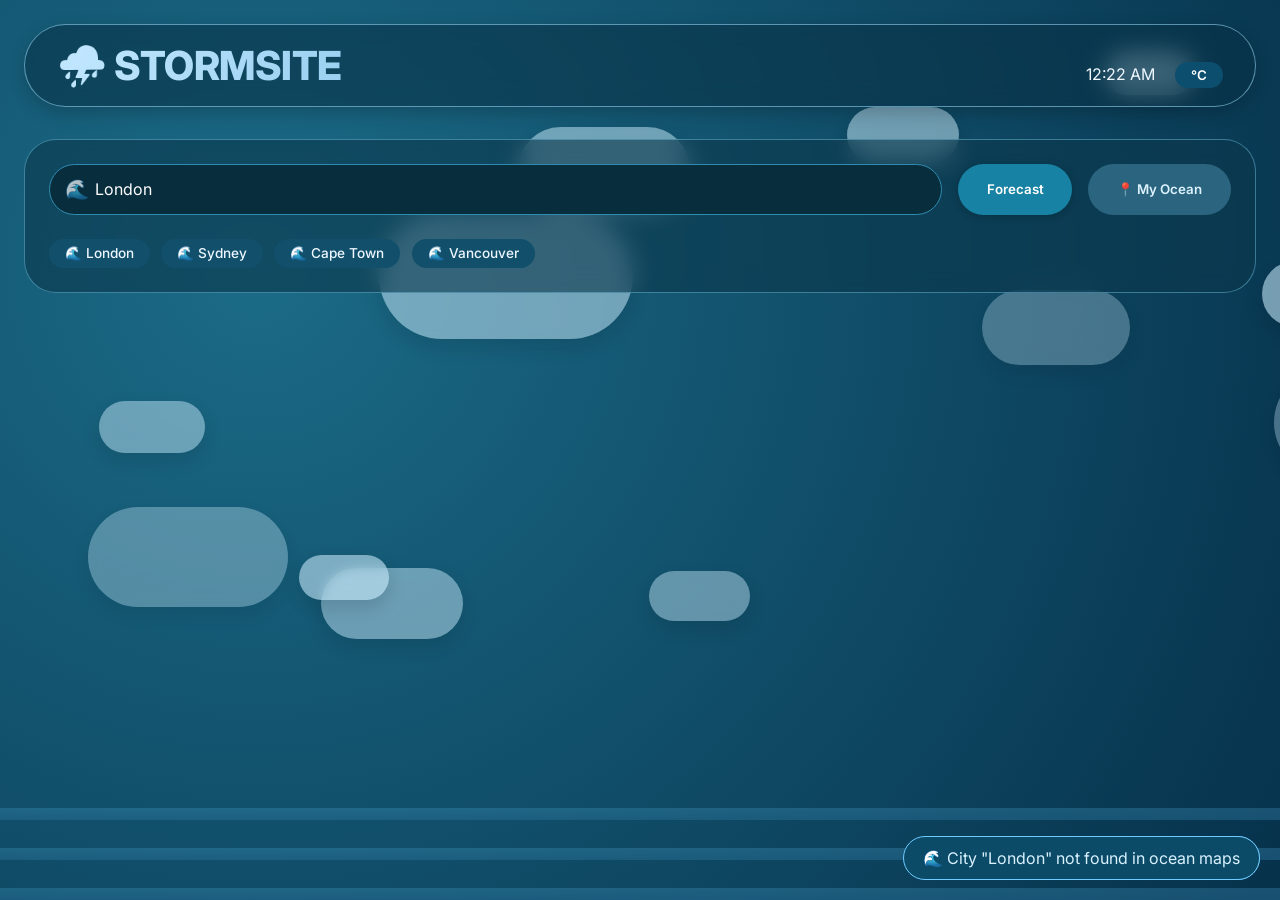
==== commit e49dc20f: "Update index.html" ====
--- a/Stormsite/index.html
+++ b/Stormsite/index.html
@@ -1,6 +1,7 @@
 <!DOCTYPE html>
 <html lang="en">
 <head>
+    <meta name="google-site-verification" content="wSHB1gakhOmTggh0w85btYF68UIxIwry-klYP0sGN3s" />
     <meta charset="UTF-8">
     <meta name="viewport" content="width=device-width, initial-scale=1.0, viewport-fit=cover">
     <title>Stormsite | Ocean & Sky Weather</title>
